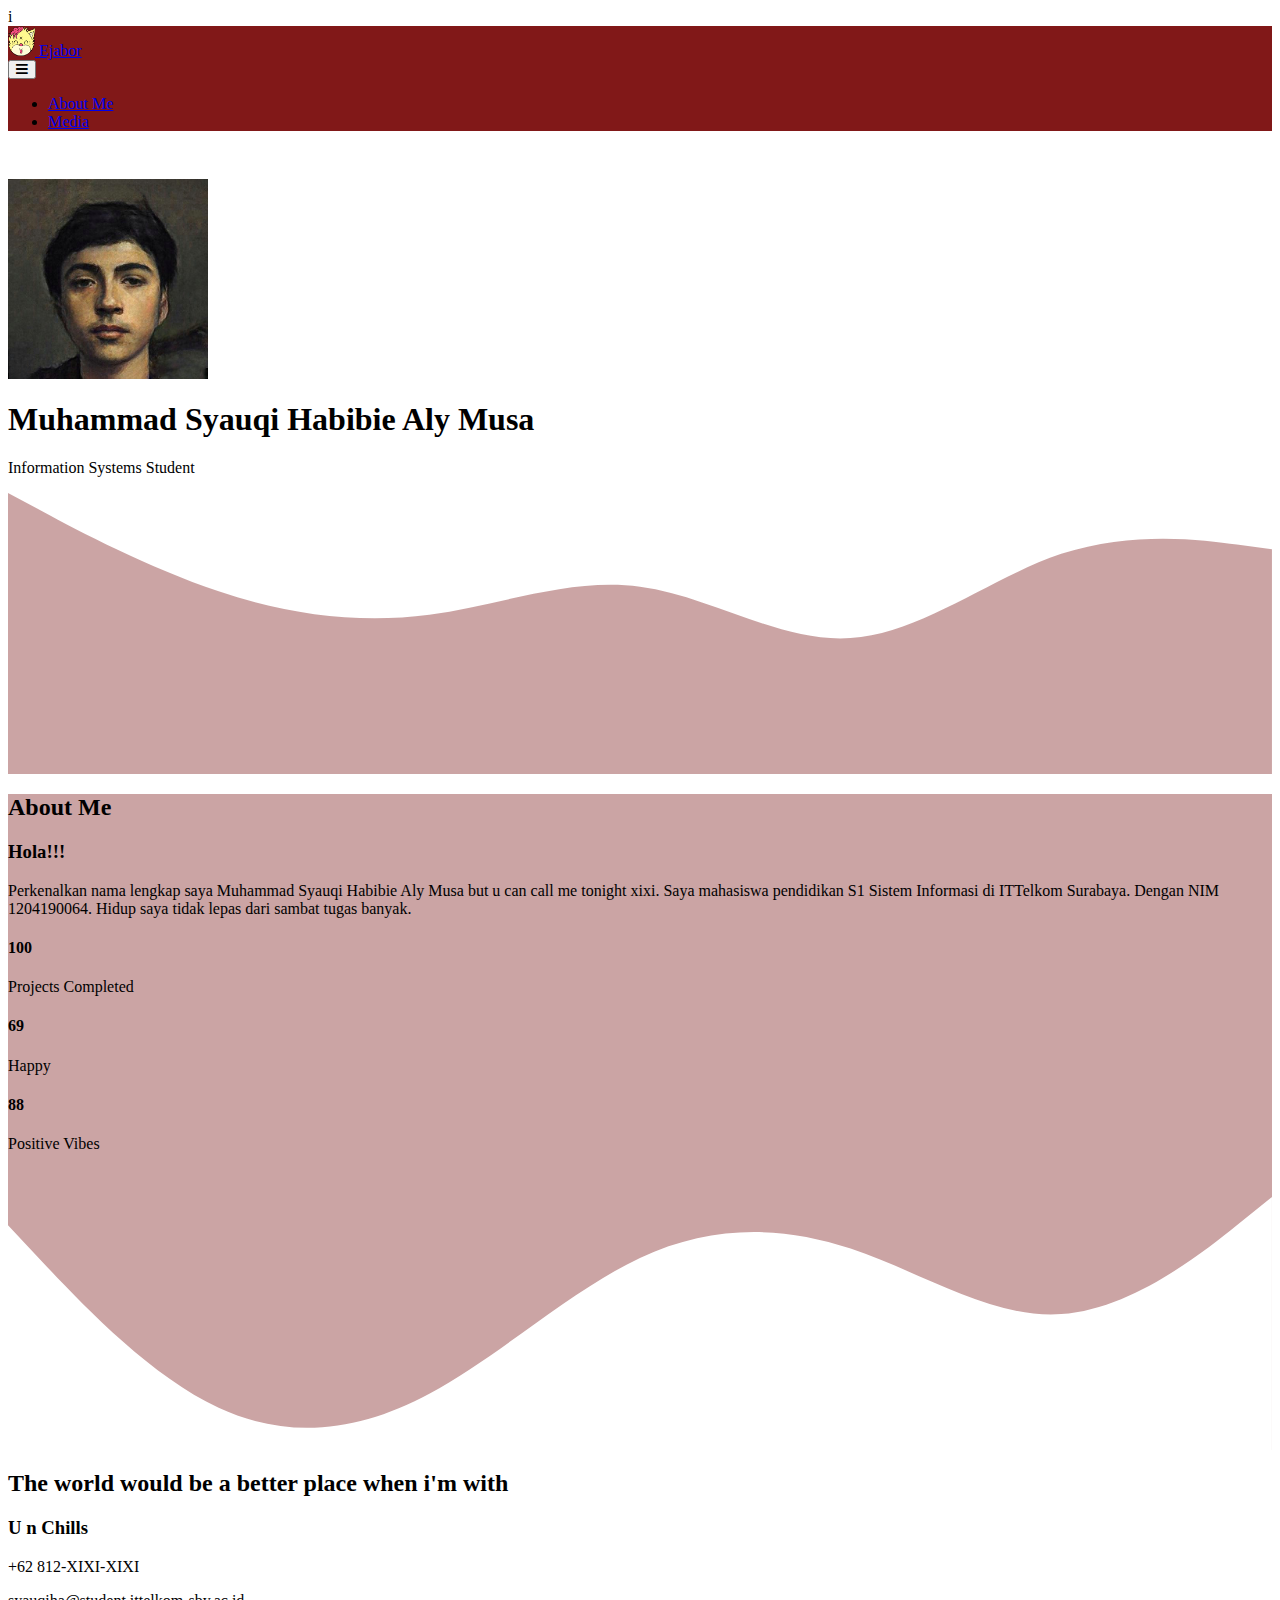
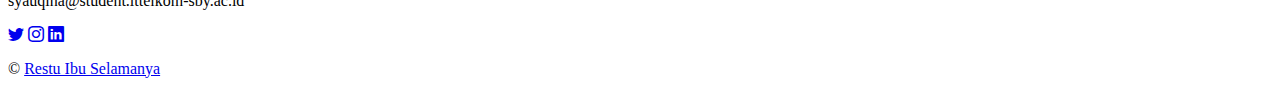
==== index.html @ fa03e8b7 "Initial" ====
i<!DOCTYPE html>
<html lang="en">
  <head>
    <!-- Required meta tags -->
    <meta charset="utf-8" />
    <meta name="viewport" content="width=device-width, initial-scale=1" />

    <!-- Bootstrap CSS -->
    <link href="https://cdn.jsdelivr.net/npm/bootstrap@5.1.3/dist/css/bootstrap.min.css" rel="stylesheet" integrity="sha384-1BmE4kWBq78iYhFldvKuhfTAU6auU8tT94WrHftjDbrCEXSU1oBoqyl2QvZ6jIW3" crossorigin="anonymous" />

    <!-- Bootstrap Icon -->
    <link rel="stylesheet" href="https://cdn.jsdelivr.net/npm/bootstrap-icons@1.6.0/font/bootstrap-icons.css">

    <!-- My CSS -->
    <link rel="stylesheet" href="style.css" />
    <link rel="stylesheet" href="css/font.min.css">
    <title>Restu Ibu Selamanya</title>

    <link rel="shortcut icon" href="Assets/logo.png">

  </head>

    <!-- Navbar -->
    <nav class="navbar fixed-top navbar-expand-lg navbar-dark shadow" style="background-color: #811818">
      <div class="container">
        <a class="navbar-brand fw-bold fs-4" href="#"> <img src="Assets/logo.png" alt="" width="27" height="30" class="d-inline-block align-text-top" /> Ejabor</a>
        <div class="dropdown">
          <button class="btn btn-secondary btn-light" type="button" id="dropdownMenuButton1" data-bs-toggle="dropdown" aria-expanded="false">
            <i class="fas fa-bars"></i>
          </button>
          <ul class="dropdown-menu dropdown-menu-end" aria-labelledby="dropdownMenuButton1">
            <li><a class="dropdown-item" href="#about">About Me</a></li>
            <li><a class="dropdown-item" href="media.html#media">Media</a></li>
          </ul>
        </div>
      </div>
    </nav>
    <!-- Akhir Navbar -->

    <!-- Home -->
    <section class="jumbotron text-center mt-5" id="home">
      <div class="container-lg">
        <img src="Assets/ejabor.jpg" alt="Ejabor" width="200" class="rounded-circle img-thumbnail" />
        <h1 class="display-4">Muhammad Syauqi Habibie Aly Musa</h1>
        <p class="lead">Information Systems Student</p>
      </div class="table-responsive-md">
        <svg xmlns="http://www.w3.org/2000/svg" viewBox="0 0 1440 320">
          <path
            fill="#750e0e60"
            fill-opacity="1"
            d="M0,0L40,21.3C80,43,160,85,240,112C320,139,400,149,480,138.7C560,128,640,96,720,106.7C800,117,880,171,960,165.3C1040,160,1120,96,1200,69.3C1280,43,1360,53,1400,58.7L1440,64L1440,320L1400,320C1360,320,1280,320,1200,320C1120,320,1040,320,960,320C880,320,800,320,720,320C640,320,560,320,480,320C400,320,320,320,240,320C160,320,80,320,40,320L0,320Z"
          ></path>
        </svg>
      </div>
    </section>
    <!-- Akhir Home -->

    <!-- About -->
    <section class="about" id="about">
      <div class="container-lg py-4">
        <div class="row justify-content-center mt-5">
          <div class="col-lg-8">
            <div class="section-title text-center">
              <h2 class="fw-bold mb-5">About Me</h2>
            </div>
          </div>
        </div>
        <div class="row">
          <div class="col-md-6">
            <div class="about-text">
              <h3 class="fs-4 mb-3">Hola!!!</h3>
              <p>Perkenalkan nama lengkap saya Muhammad Syauqi Habibie Aly Musa but u can call me tonight xixi. Saya mahasiswa pendidikan S1 Sistem Informasi di ITTelkom  Surabaya. Dengan NIM 1204190064. Hidup saya tidak lepas dari sambat tugas banyak.</p>
            </div>
            <div class="row text-center">
              <div class="col-sm-4">
                <div class="fact-item">
                  <h4 class="fs-1 fw-bold">100</h4>
                  <p>Projects Completed</p>
                </div>
              </div>
              <div class="col-sm-4">
                <div class="fact-item">
                  <h4 class="fs-1 fw-bold">69</h4>
                  <p>Happy</p>
                </div>
              </div>
              <div class="col-sm-4">
                <div class="fact-item">
                  <h4 class="fs-1 fw-bold">88</h4>
                  <p>Positive Vibes</p>
                </div>
              </div>
            </div>
            
          </div>
          <div class="col-md-6">
          </div>
        </div>
      </div>
    </div class="table-responsive-md">
      <svg xmlns="http://www.w3.org/2000/svg" viewBox="0 0 1440 320">
        <path
          fill="#ffffff"
          fill-opacity="1"
          d="M0,64L40,106.7C80,149,160,235,240,272C320,309,400,299,480,256C560,213,640,139,720,101.3C800,64,880,64,960,90.7C1040,117,1120,171,1200,165.3C1280,160,1360,96,1400,64L1440,32L1440,320L1400,320C1360,320,1280,320,1200,320C1120,320,1040,320,960,320C880,320,800,320,720,320C640,320,560,320,480,320C400,320,320,320,240,320C160,320,80,320,40,320L0,320Z"
        ></path>
      </svg>
    </section>
    <!-- Akhir About -->

    <!-- Footer -->
      <div class="container-fluid" id="footer">
          <div class="container">
              <div class="footer-info text-center">
                  <h2>The world would be a better place when i'm with</h2>
                  <h3>U n Chills</h3>
                  <div class="footer-menu">
                      <p>+62 812-XIXI-XIXI</p>
                      <p>syauqiha@student.ittelkom-sby.ac.id</p>
                  </div>
                  <div class="footer-social">
                      <a href="https://www.twitter.com/syauqihaa" class="text-dark me-2"><i class="bi bi-twitter"></i></a>
                      <a href="https://www.instagram.com/syauqihaa/" class="text-dark me-2"><i class="bi bi-instagram"></i></a>
                      <a href="#" class="text-dark me-2"><i class="bi bi-linkedin"></i></a>
                  </div>
              </div>
          </div>
          <div class="container copyright text-center">
              <p>&copy; <a href="#" class="text-dark">Restu Ibu Selamanya</a></a></p>
          </div>
      </div>
  </div>
    <!-- Akhir Footer -->

    
    <!-- Option 1: Bootstrap Bundle with Popper -->
    <script src="https://cdn.jsdelivr.net/npm/bootstrap@5.1.3/dist/js/bootstrap.bundle.min.js" integrity="sha384-ka7Sk0Gln4gmtz2MlQnikT1wXgYsOg+OMhuP+IlRH9sENBO0LRn5q+8nbTov4+1p" crossorigin="anonymous"></script>
  </body>
</html>
---- style.css ----
.jumbotron {
  padding-top: 2rem;
  background-color: #ffffff;
  font-family: montserrat;
}
#about {
  background-color: #750e0e60;
  font-family: roboto;
}
#media {
  background-color: #ffffff;
  font-family: roboto;
}

#footer {
  font-family: poppins;
}
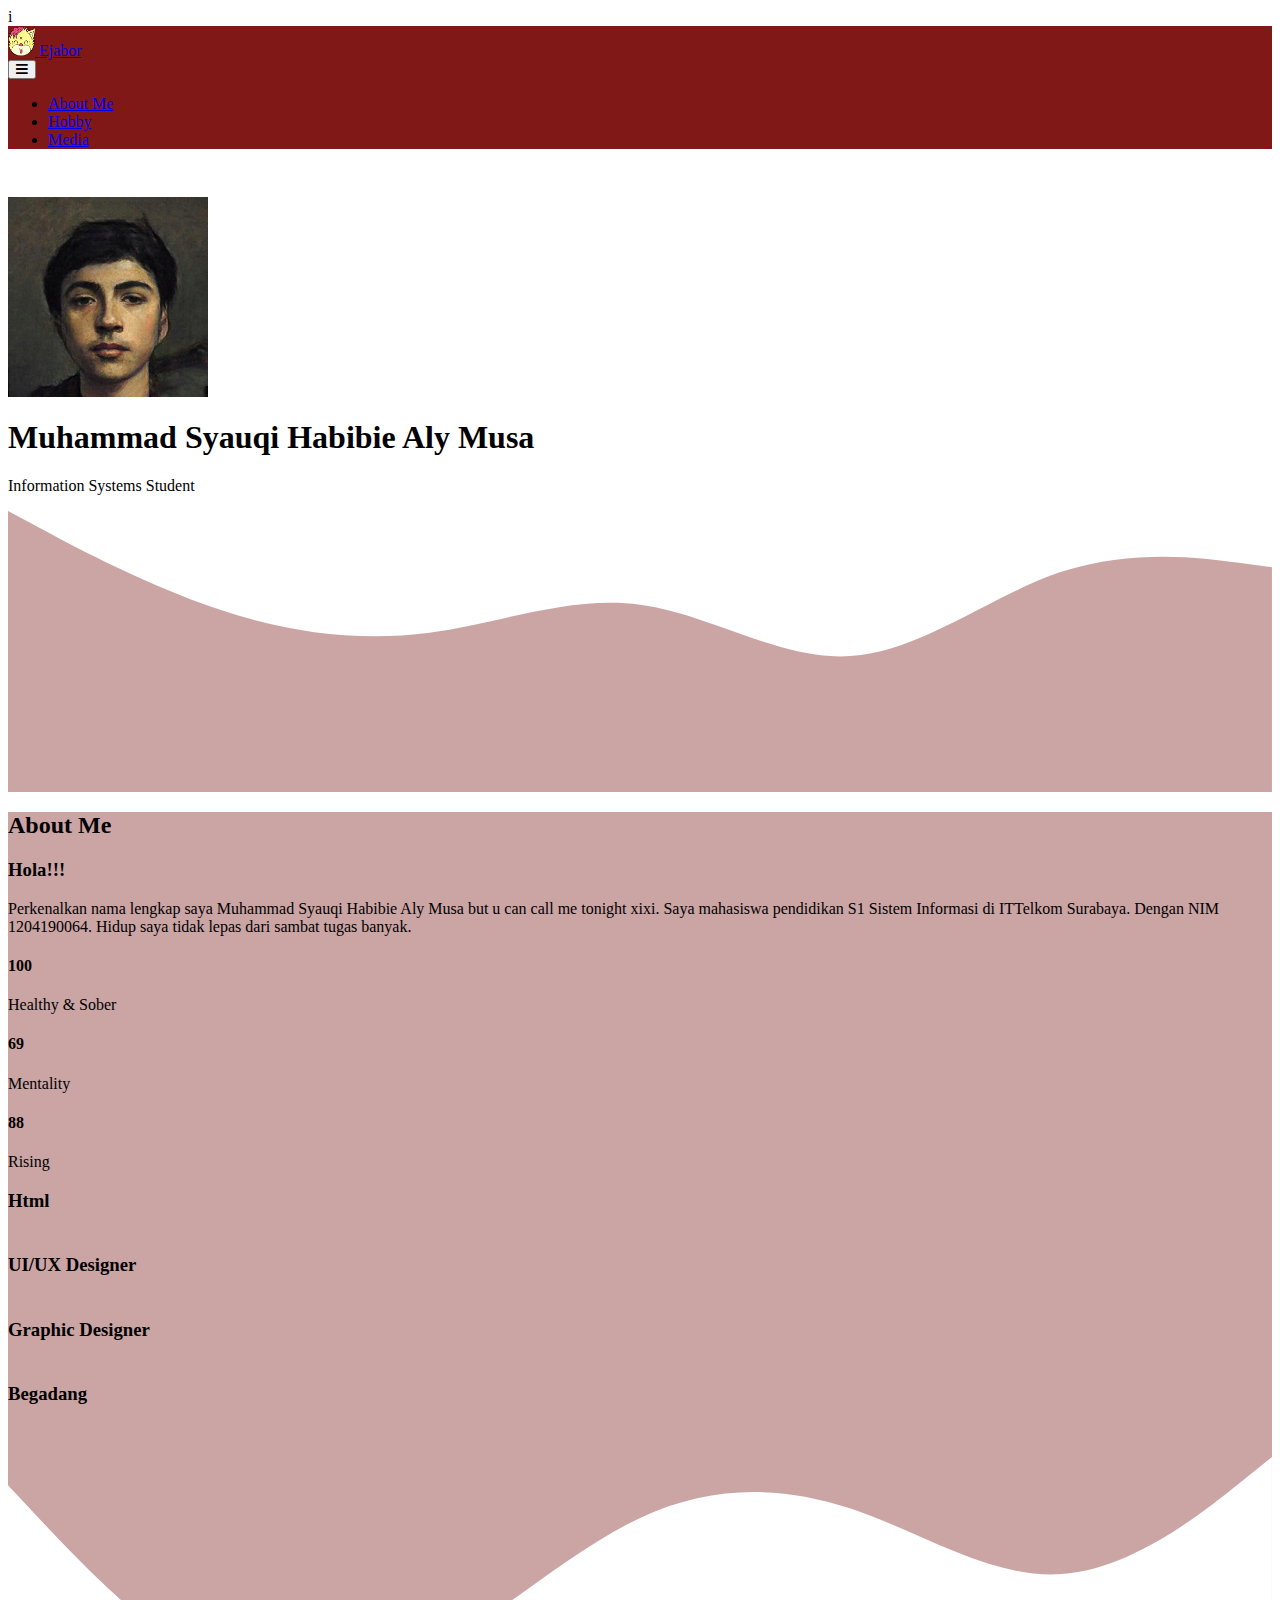
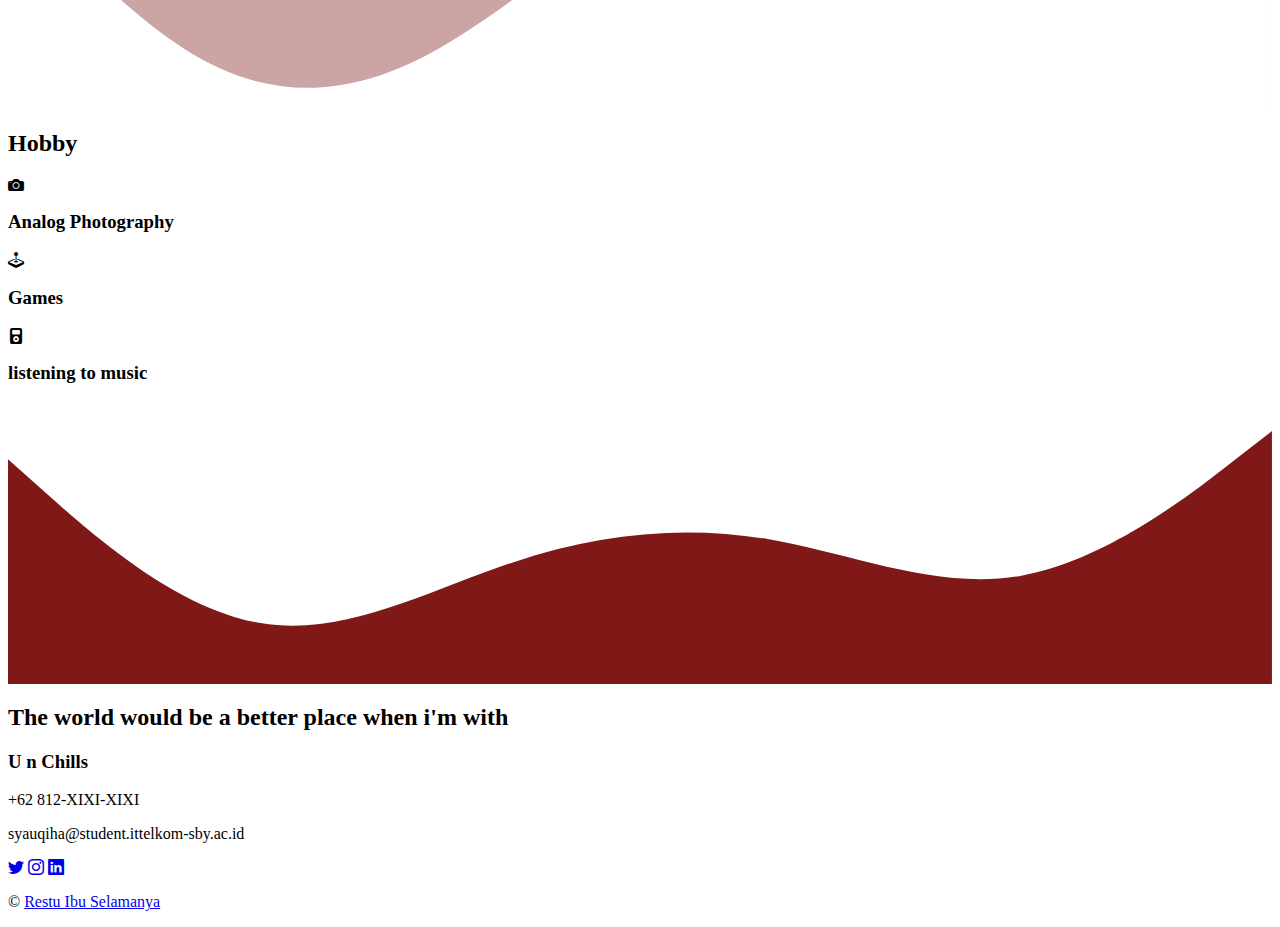
==== commit 386cae84: "Update index.html" ====
--- a/index.html
+++ b/index.html
@@ -16,7 +16,7 @@
     <link rel="stylesheet" href="css/font.min.css">
     <title>Restu Ibu Selamanya</title>
 
-    <link rel="shortcut icon" href="Assets/logo.png">
+   
 
   </head>
 
@@ -30,12 +30,13 @@
           </button>
           <ul class="dropdown-menu dropdown-menu-end" aria-labelledby="dropdownMenuButton1">
             <li><a class="dropdown-item" href="#about">About Me</a></li>
+            <li><a class="dropdown-item" href="#hobby">Hobby</a></li>
             <li><a class="dropdown-item" href="media.html#media">Media</a></li>
           </ul>
         </div>
       </div>
     </nav>
-    <!-- Akhir Navbar -->
+    <!-- Navbar end -->
 
     <!-- Home -->
     <section class="jumbotron text-center mt-5" id="home">
@@ -53,7 +54,7 @@
         </svg>
       </div>
     </section>
-    <!-- Akhir Home -->
+    <!-- Home end -->
 
     <!-- About -->
     <section class="about" id="about">
@@ -75,25 +76,49 @@
               <div class="col-sm-4">
                 <div class="fact-item">
                   <h4 class="fs-1 fw-bold">100</h4>
-                  <p>Projects Completed</p>
+                  <p>Healthy & Sober</p>
                 </div>
               </div>
               <div class="col-sm-4">
                 <div class="fact-item">
                   <h4 class="fs-1 fw-bold">69</h4>
-                  <p>Happy</p>
+                  <p>Mentality</p>
                 </div>
               </div>
               <div class="col-sm-4">
                 <div class="fact-item">
                   <h4 class="fs-1 fw-bold">88</h4>
-                  <p>Positive Vibes</p>
+                  <p>Rising</p>
                 </div>
               </div>
             </div>
             
           </div>
           <div class="col-md-6">
+            <div class="skill-item mb-4">
+                <h3 class="fs-6">Html</h3>
+                <div class="progress" style="height: 5px;">
+                  <div class="progress-bar" role="progressbar" style="width: 25%; background-color: #811818" aria-valuenow="25" aria-valuemin="0" aria-valuemax="100"></div>
+                </div>
+            </div>
+            <div class="skill-item mb-4">
+                <h3 class="fs-6">UI/UX Designer</h3>
+                <div class="progress" style="height: 5px;">
+                  <div class="progress-bar" role="progressbar" style="width: 40%; background-color: #811818" aria-valuenow="40" aria-valuemin="0" aria-valuemax="100"></div>
+                </div>
+            </div>
+            <div class="skill-item mb-4">
+                <h3 class="fs-6">Graphic Designer</h3>
+                <div class="progress" style="height: 5px;">
+                  <div class="progress-bar" role="progressbar" style="width: 50%; background-color: #811818" aria-valuenow="50" aria-valuemin="0" aria-valuemax="100"></div>
+                </div>
+            </div>
+            <div class="skill-item mb-4">
+                <h3 class="fs-6">Begadang</h3>
+                <div class="progress" style="height: 5px;">
+                  <div class="progress-bar" role="progressbar" style="width: 80%; background-color: #811818" aria-valuenow="80" aria-valuemin="0" aria-valuemax="100"></div>
+                </div>
+            </div>
           </div>
         </div>
       </div>
@@ -106,12 +131,53 @@
         ></path>
       </svg>
     </section>
-    <!-- Akhir About -->
+    <!-- About end -->
+
+    <!-- Hobby -->
+    <section class="hobby mt-5" id="hobby">
+      <div class="container-lg">
+        <div class="row justify-content-center mt-5">
+          <div class="col-lg-8">
+            <div class="hobby-title text-center">
+              <h2 class="fw-bold mt-5">Hobby</h2>
+            </div>
+          </div>
+        </div>
+        <div class="row text-center">
+          <div class="col-md-6 col-lg-4 mb-4">
+            <div class="hobby-item shadow-sm p-4 rounded bg-white">
+              <div class="icon my-3 fs-2">
+                <i class="bi bi-camera-fill"></i>
+              </div>
+              <h3 class="fs-5 py-2">Analog Photography</h3>
+            </div>
+          </div>
+          <div class="col-md-6 col-lg-4 mb-4">
+            <div class="hobby-item shadow-sm p-4 rounded bg-white">
+              <div class="icon my-3 fs-2">
+                <i class="bi bi-joystick"></i>
+              </div>
+              <h3 class="fs-5 py-2">Games</h3>
+            </div>
+          </div>
+          <div class="col-md-6 col-lg-4 mb-4">
+            <div class="hobby-item shadow-sm p-4 rounded bg-white">
+              <div class="icon my-3 fs-2">
+                <i class="bi bi-music-player-fill"></i>
+              </div>
+              <h3 class="fs-5 py-2">listening to music</h3>
+            </div>
+          </div>
+        </div>
+      </div>
+      <svg xmlns="http://www.w3.org/2000/svg" viewBox="0 0 1440 320"><path fill="#811818" fill-opacity="1" d="M0,64L48,106.7C96,149,192,235,288,250.7C384,267,480,213,576,181.3C672,149,768,139,864,154.7C960,171,1056,213,1152,197.3C1248,181,1344,107,1392,69.3L1440,32L1440,320L1392,320C1344,320,1248,320,1152,320C1056,320,960,320,864,320C768,320,672,320,576,320C480,320,384,320,288,320C192,320,96,320,48,320L0,320Z"></path></svg>
+    </section>
+    <!-- Hobby end -->
 
     <!-- Footer -->
       <div class="container-fluid" id="footer">
           <div class="container">
-              <div class="footer-info text-center">
+              <div class="footer-info text-center text-white">
                   <h2>The world would be a better place when i'm with</h2>
                   <h3>U n Chills</h3>
                   <div class="footer-menu">
@@ -119,21 +185,22 @@
                       <p>syauqiha@student.ittelkom-sby.ac.id</p>
                   </div>
                   <div class="footer-social">
-                      <a href="https://www.twitter.com/syauqihaa" class="text-dark me-2"><i class="bi bi-twitter"></i></a>
-                      <a href="https://www.instagram.com/syauqihaa/" class="text-dark me-2"><i class="bi bi-instagram"></i></a>
-                      <a href="#" class="text-dark me-2"><i class="bi bi-linkedin"></i></a>
+                      <a href="https://www.twitter.com/syauqihaa" class="text-white me-2"><i class="bi bi-twitter"></i></a>
+                      <a href="https://www.instagram.com/syauqihaa/" class="text-white me-2"><i class="bi bi-instagram"></i></a>
+                      <a href="#" class="text-white me-2"><i class="bi bi-linkedin"></i></a>
                   </div>
               </div>
           </div>
-          <div class="container copyright text-center">
-              <p>&copy; <a href="#" class="text-dark">Restu Ibu Selamanya</a></a></p>
+          <div class="container copyright text-center text-white">
+              <p>&copy; <a href="#" class="text-white">Restu Ibu Selamanya</a></a></p>
           </div>
       </div>
   </div>
-    <!-- Akhir Footer -->
+    <!-- Footer end -->
 
     
     <!-- Option 1: Bootstrap Bundle with Popper -->
     <script src="https://cdn.jsdelivr.net/npm/bootstrap@5.1.3/dist/js/bootstrap.bundle.min.js" integrity="sha384-ka7Sk0Gln4gmtz2MlQnikT1wXgYsOg+OMhuP+IlRH9sENBO0LRn5q+8nbTov4+1p" crossorigin="anonymous"></script>
   </body>
 </html>
+
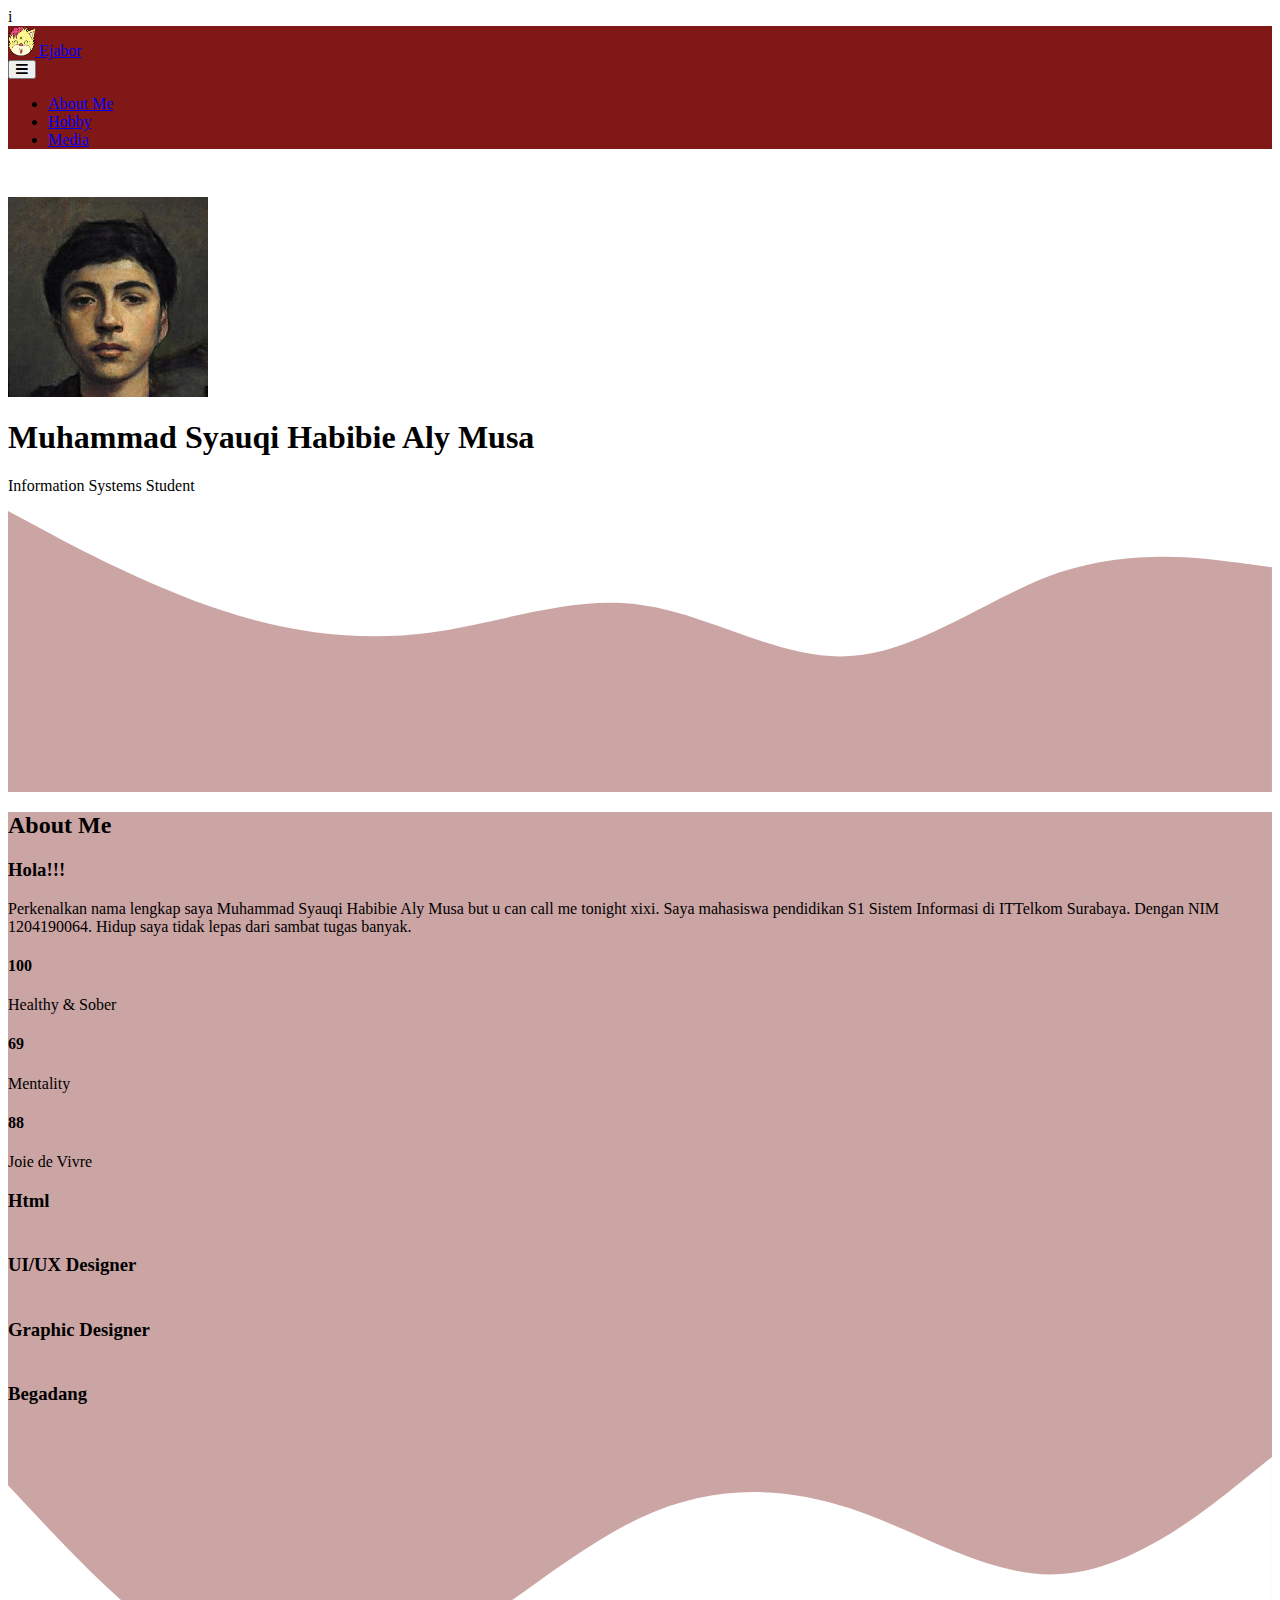
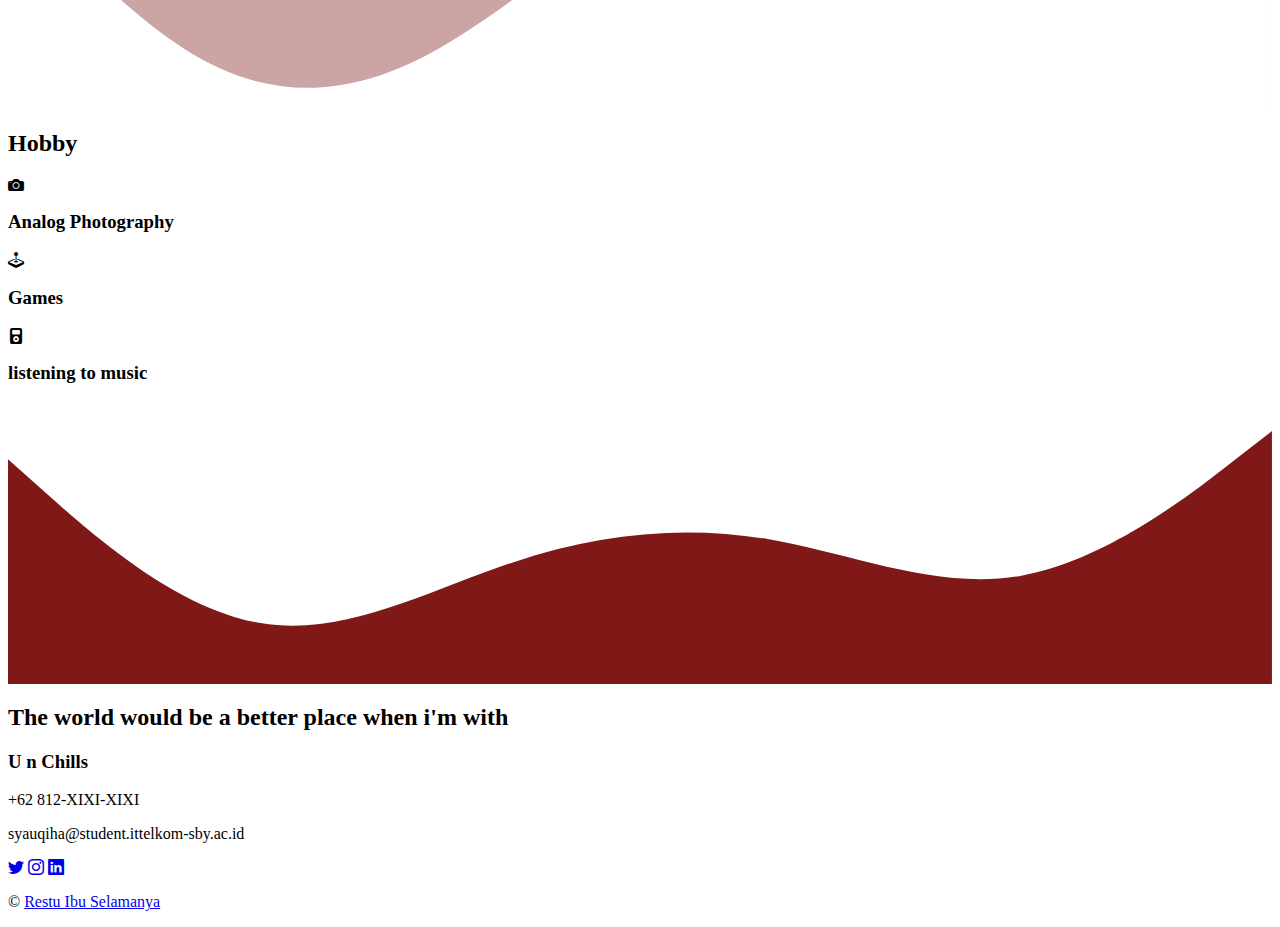
==== commit 8ac5d3a1: "Update index.html" ====
--- a/index.html
+++ b/index.html
@@ -88,7 +88,7 @@
               <div class="col-sm-4">
                 <div class="fact-item">
                   <h4 class="fs-1 fw-bold">88</h4>
-                  <p>Rising</p>
+                  <p>Joie de Vivre</p>
                 </div>
               </div>
             </div>
@@ -203,4 +203,3 @@
     <script src="https://cdn.jsdelivr.net/npm/bootstrap@5.1.3/dist/js/bootstrap.bundle.min.js" integrity="sha384-ka7Sk0Gln4gmtz2MlQnikT1wXgYsOg+OMhuP+IlRH9sENBO0LRn5q+8nbTov4+1p" crossorigin="anonymous"></script>
   </body>
 </html>
-
